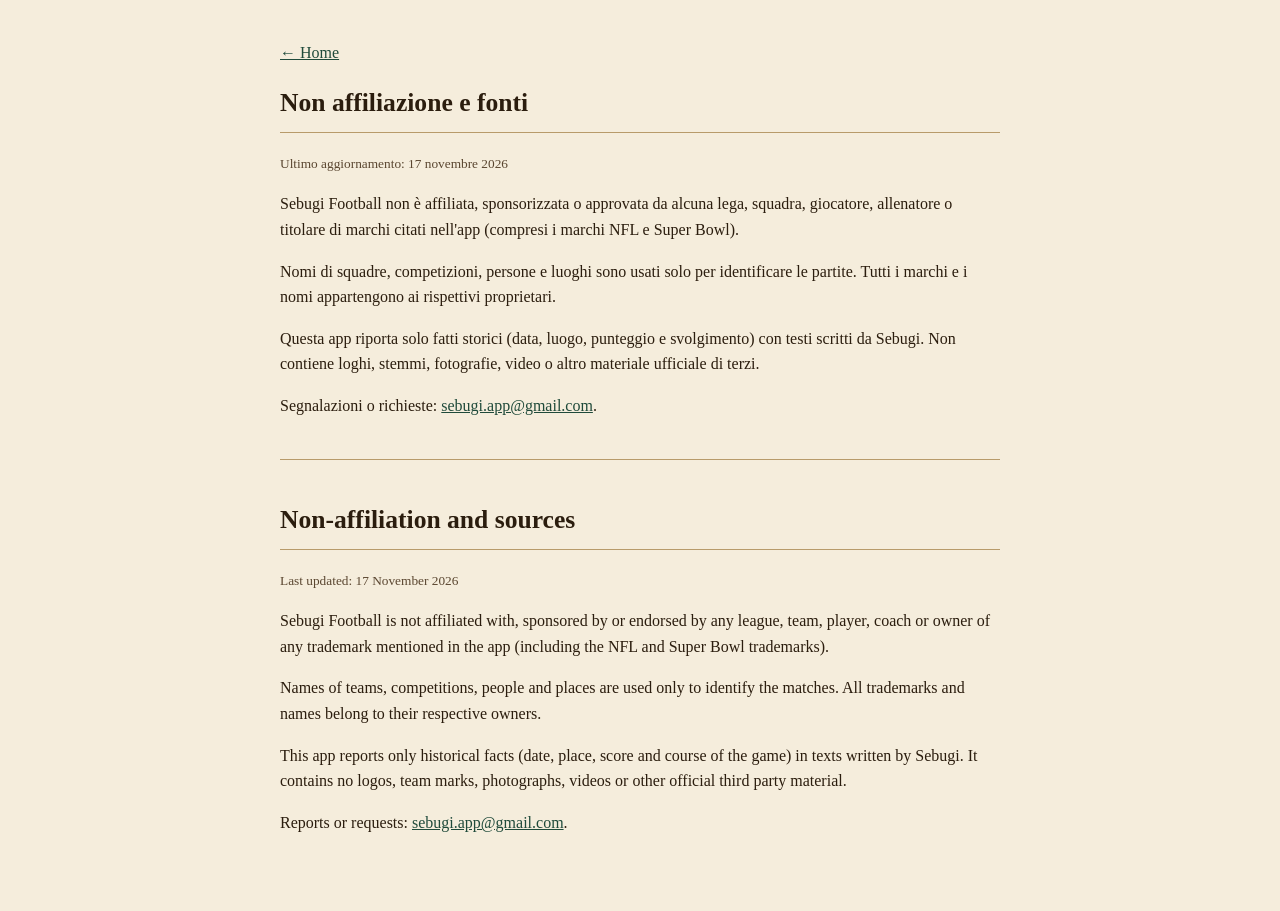
==== avviso.html @ 290123d0 "Lancio Football: font locali, contatore, logo, pagine legali, landing, dominio Co-Authored-By: Claud" ====
<!DOCTYPE html>
<html lang="it">
<head>
<meta charset="utf-8">
<meta name="viewport" content="width=device-width, initial-scale=1">
<title>Non affiliazione e fonti / Non-affiliation and sources - Sebugi</title>
    <link rel="icon" type="image/png" sizes="32x32" href="favicon-32.png">
    <link rel="apple-touch-icon" href="favicon-192.png">
<style>
body{font-family:Georgia,serif;background:#f5eddc;color:#2b1d0e;max-width:720px;margin:0 auto;padding:24px 18px 60px;line-height:1.6}
h1{font-size:1.6em;border-bottom:1px solid #b89b6a;padding-bottom:8px}
h2{font-size:1.15em;margin-top:1.6em}
hr{border:0;border-top:1px solid #b89b6a;margin:2.5em 0}
a{color:#1f4a3a}
small{color:#5a4630}
</style>
</head>
<body>
<p><a href="./">&larr; Home</a></p>
<div id="blocco-it">
<h1>Non affiliazione e fonti</h1>
<p><small>Ultimo aggiornamento: 17 novembre 2026</small></p>

<p>Sebugi Football non è affiliata, sponsorizzata o approvata da alcuna lega, squadra, giocatore, allenatore o titolare di marchi citati nell'app (compresi i marchi NFL e Super Bowl).</p>
<p>Nomi di squadre, competizioni, persone e luoghi sono usati solo per identificare le partite. Tutti i marchi e i nomi appartengono ai rispettivi proprietari.</p>
<p>Questa app riporta solo fatti storici (data, luogo, punteggio e svolgimento) con testi scritti da Sebugi. Non contiene loghi, stemmi, fotografie, video o altro materiale ufficiale di terzi.</p>
<p>Segnalazioni o richieste: <a href="mailto:sebugi.app@gmail.com">sebugi.app@gmail.com</a>.</p>

</div>
<hr id="separatore">
<div id="blocco-en">
<h1>Non-affiliation and sources</h1>
<p><small>Last updated: 17 November 2026</small></p>

<p>Sebugi Football is not affiliated with, sponsored by or endorsed by any league, team, player, coach or owner of any trademark mentioned in the app (including the NFL and Super Bowl trademarks).</p>
<p>Names of teams, competitions, people and places are used only to identify the matches. All trademarks and names belong to their respective owners.</p>
<p>This app reports only historical facts (date, place, score and course of the game) in texts written by Sebugi. It contains no logos, team marks, photographs, videos or other official third party material.</p>
<p>Reports or requests: <a href="mailto:sebugi.app@gmail.com">sebugi.app@gmail.com</a>.</p>

</div>
<script>
(function () {
    var lang = 'it';
    try { lang = localStorage.getItem('sebugi-football-ui') || 'it'; } catch (e) {}
    try { var l = new URLSearchParams(location.search).get('lang'); if (l) lang = l; } catch (e) {}
    if (lang !== 'it') {
        var it = document.getElementById('blocco-it');
        var sep = document.getElementById('separatore');
        if (it) it.style.display = 'none';
        if (sep) sep.style.display = 'none';
        document.documentElement.lang = 'en';
    }
})();
</script>
</body>
</html>
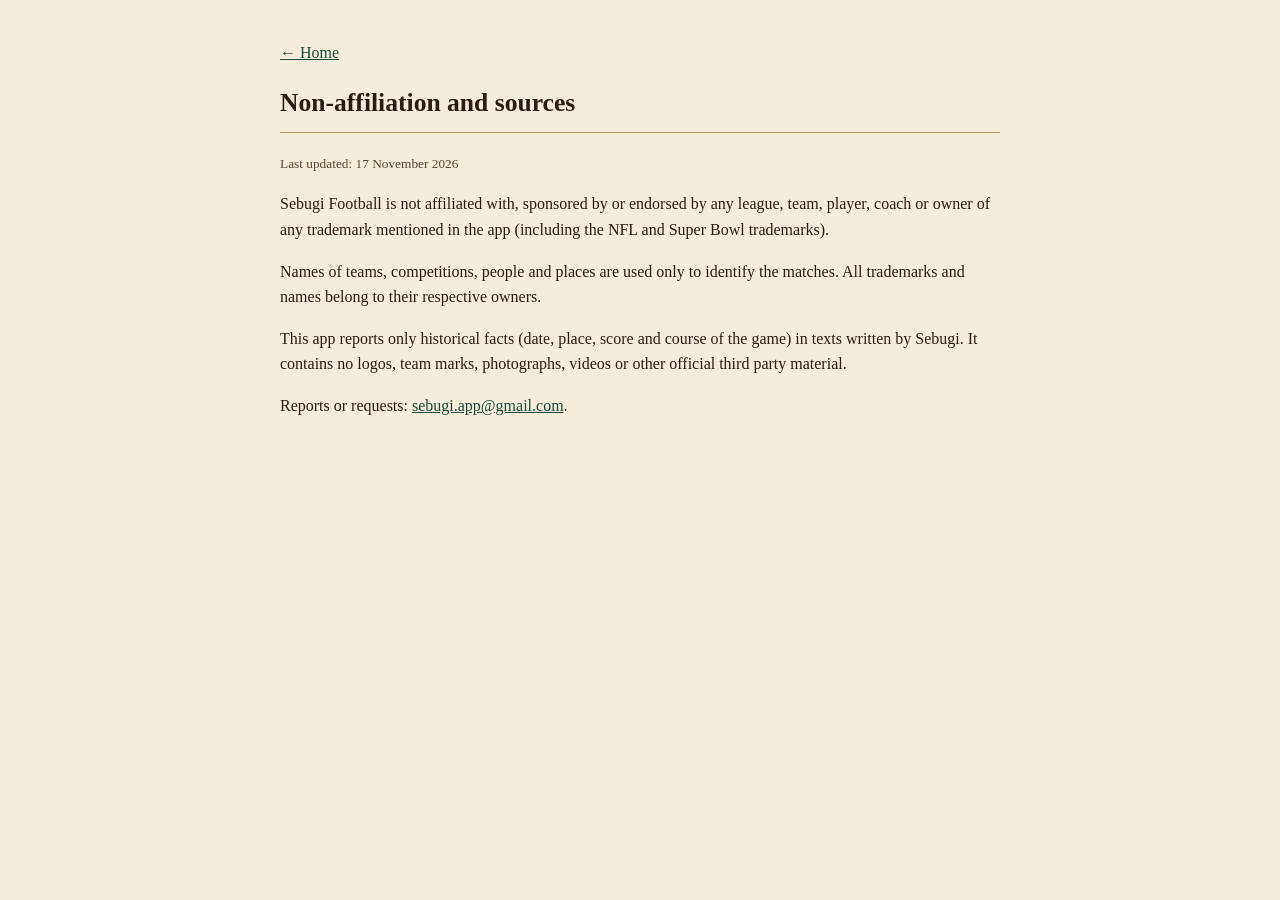
==== commit e5e7c2f4: "Football: inglese come lingua di partenza, landing in inglese per il mercato USA Co-Authored-By: Cla" ====
--- a/avviso.html
+++ b/avviso.html
@@ -1,5 +1,5 @@
 <!DOCTYPE html>
-<html lang="it">
+<html lang="en">
 <head>
 <meta charset="utf-8">
 <meta name="viewport" content="width=device-width, initial-scale=1">
@@ -40,8 +40,8 @@
 </div>
 <script>
 (function () {
-    var lang = 'it';
-    try { lang = localStorage.getItem('sebugi-football-ui') || 'it'; } catch (e) {}
+    var lang = 'en';
+    try { lang = localStorage.getItem('sebugi-football-ui') || 'en'; } catch (e) {}
     try { var l = new URLSearchParams(location.search).get('lang'); if (l) lang = l; } catch (e) {}
     if (lang !== 'it') {
         var it = document.getElementById('blocco-it');
